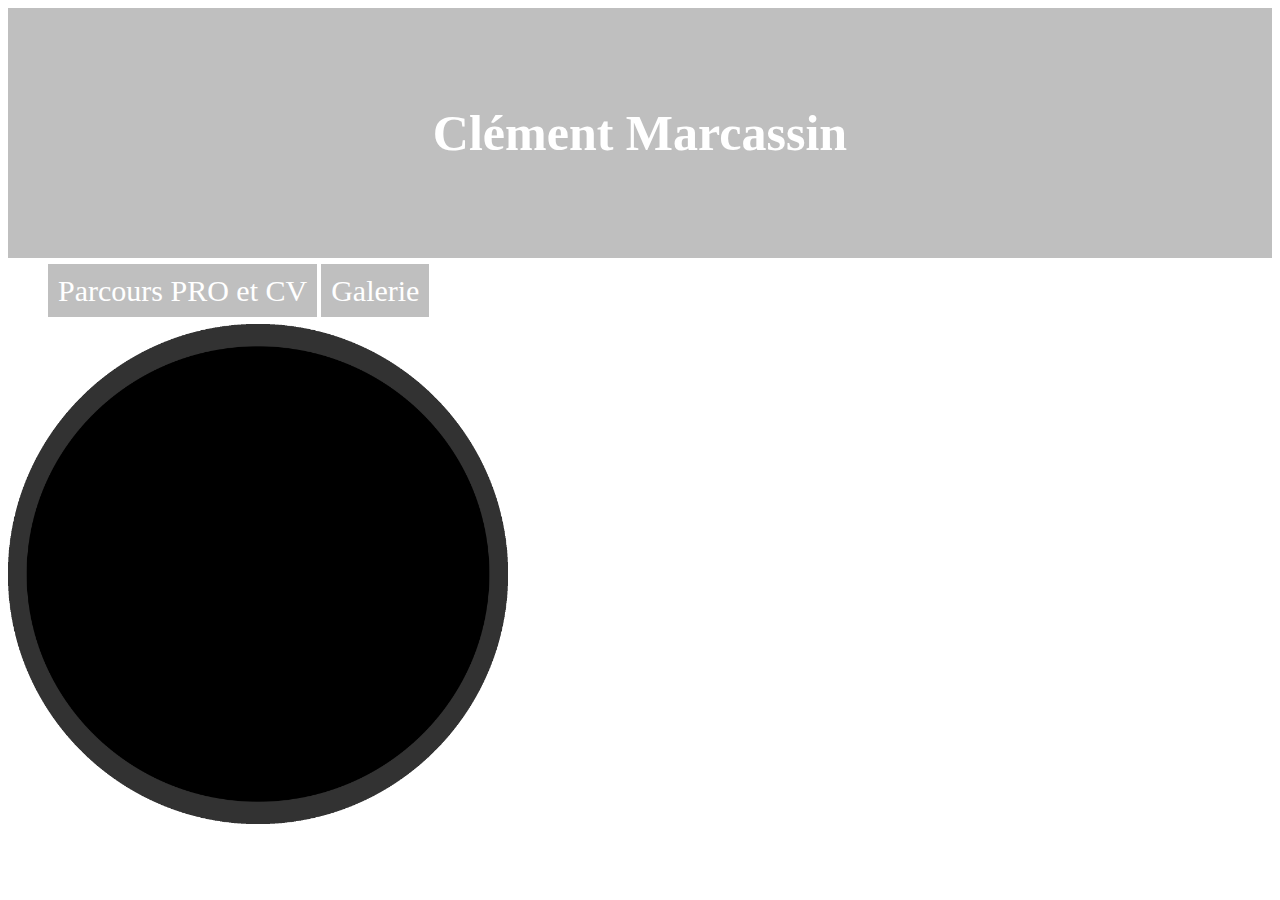
==== index.html @ 44ee0408 "Update index.html" ====
<!DOCTYPE html>

<html lang="fr">

<head>
    <meta charset="utf-8">
    <title>Page PRO de clément Marcassin</title>
    <link rel="stylesheet" href="css/deco.css">
</head>

<body>

    <header>
            Clément Marcassin
    </header>

    <nav class="menu-nav">
            <ul>
                <li class="bouton">
                    <a href="Parcours.html">
                        Parcours PRO et CV
                    </a>
                </li>
                <li class="bouton">
                    <a href="Galerie.html">
                        Galerie
                    </a>
                </li>
            </ul>
        </nav>
    <div id="case2" class="photo">
        <img classse="image1" src="image/Photo.png" alt=""
        height="500px"
        width="500px"
        
        />
    </div>
    <footer>
        
    </footer>
</body>
---- css/deco.css ----
nav.menu-nav ul li.bouton{
  display: inline-block;
  list-style-type: none;
}

nav.menu-nav ul li.bouton a{
  color: rgb(255, 255, 255);
  text-decoration: none;
  background-color: rgba(0, 0, 0, 0.250);
  padding: 10px;
  font-size: 30px;
}

nav.menu-nav ul li.bouton:hover a{
  color: rgb(255, 255, 255);
  background-color: rgba(0, 0, 0, 0.850);
  transition: 0.3s all;
}

header{
  background-color: hsla(0, 0%, 0%, 0.250);
  color: white;
  font-size: 50px;
  text-align: center;
  font-weight: bold;
  font-family: cursive;
  line-height: 250px;
}

body{
  background-color: rgb(255, 255, 255);
}
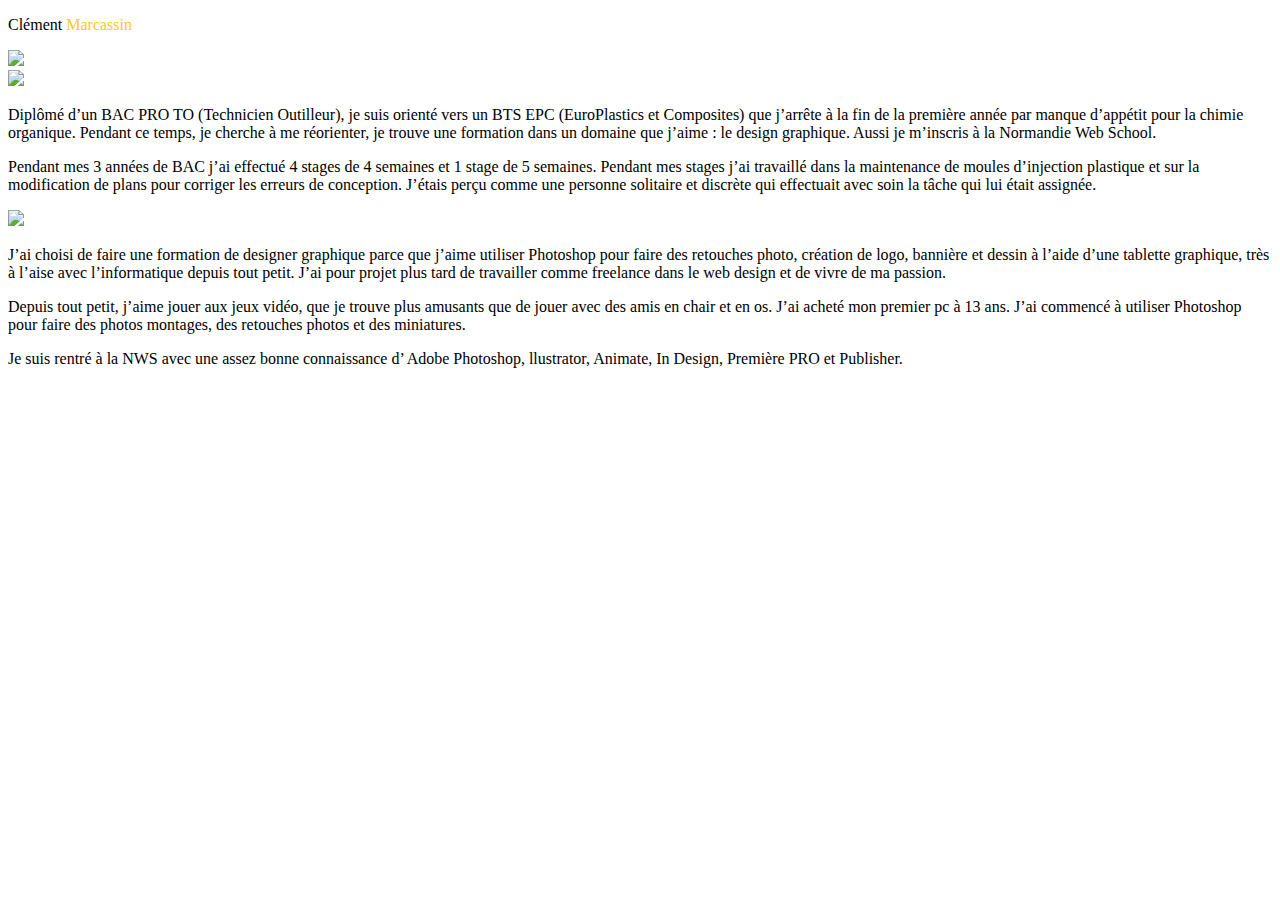
==== commit bf23e514: "sitev2" ====
--- a/index.html
+++ b/index.html
@@ -2,40 +2,37 @@
 
 <html lang="fr">
 
-<head>
-    <meta charset="utf-8">
-    <title>Page PRO de clément Marcassin</title>
-    <link rel="stylesheet" href="css/deco.css">
-</head>
+    <head>
+        <meta charset="utf-8">
+        <title>Clément Marcassin</title>
+        <link rel="stylesheet" href="css/grille.css">
+    </head>
+
+<header>
+    <div id="case1" class="Titre"><p>Clément <span style="color:rgb(255, 201, 23)">Marcassin</span></p>
+    </div>
+</header>
 
 <body>
+    <div id="case2" class="Image">
+        <img class="image1" src="image/clement.jpg"></div>
+    <div id="case3" class="Couleur"></div>
+    <div id="case4" class="Image">
+        <img class="image2" src="image/photo-1572867788330-16937bbf116e.jpg"></div>
+    <div id="case5" class="Texte"> <p>Diplômé d’un BAC PRO TO (Technicien Outilleur), je suis orienté vers un BTS EPC (EuroPlastics et Composites) que j’arrête à la fin de la première année par manque d’appétit pour la chimie organique. Pendant ce temps, je cherche à me réorienter, je trouve une formation dans un domaine que j’aime : le design graphique. Aussi je m’inscris à la Normandie Web School.</p>
 
-    <header>
-            Clément Marcassin
-    </header>
+        <p>Pendant mes 3 années de BAC j’ai effectué 4 stages de 4 semaines et 1 stage de 5 semaines. Pendant mes stages j’ai travaillé dans la maintenance de moules d’injection plastique et sur la modification de plans pour corriger les erreurs de conception.  J’étais perçu comme une personne solitaire et discrète qui effectuait avec soin la tâche qui lui était assignée.</p>
+        
+      </div>
+    <div id="case6" class="Couleur"></div>
+    <div id="case7" class="Image">
+        <img class="image3" src="image/photo-1572867642534-2cb3a2fb8e41.jpg"></div>
+    <div id="case8" class="Couleur"></div>
+    <div id="case9" class="Texte">
+        <p>J’ai choisi de faire une formation de designer graphique parce que j’aime utiliser Photoshop pour faire des retouches photo, création de logo, bannière et dessin à l’aide d’une tablette graphique, très à l’aise avec l’informatique depuis tout petit.
+            J’ai pour projet plus tard de travailler comme freelance dans le web design et de vivre de ma passion.</p>
 
-    <nav class="menu-nav">
-            <ul>
-                <li class="bouton">
-                    <a href="Parcours.html">
-                        Parcours PRO et CV
-                    </a>
-                </li>
-                <li class="bouton">
-                    <a href="Galerie.html">
-                        Galerie
-                    </a>
-                </li>
-            </ul>
-        </nav>
-    <div id="case2" class="photo">
-        <img classse="image1" src="image/Photo.png" alt=""
-        height="500px"
-        width="500px"
-        
-        />
+        <p>Depuis tout petit, j’aime jouer aux jeux vidéo, que je trouve plus amusants que de jouer avec des amis en chair et en os. J’ai acheté mon premier pc à 13 ans. J’ai commencé à utiliser Photoshop pour faire des photos montages, des retouches photos et des miniatures.</p>
+        <p>Je suis rentré à la NWS avec une assez bonne connaissance d’ Adobe Photoshop, llustrator, Animate, In Design, Première PRO et Publisher.</p>
     </div>
-    <footer>
-        
-    </footer>
 </body>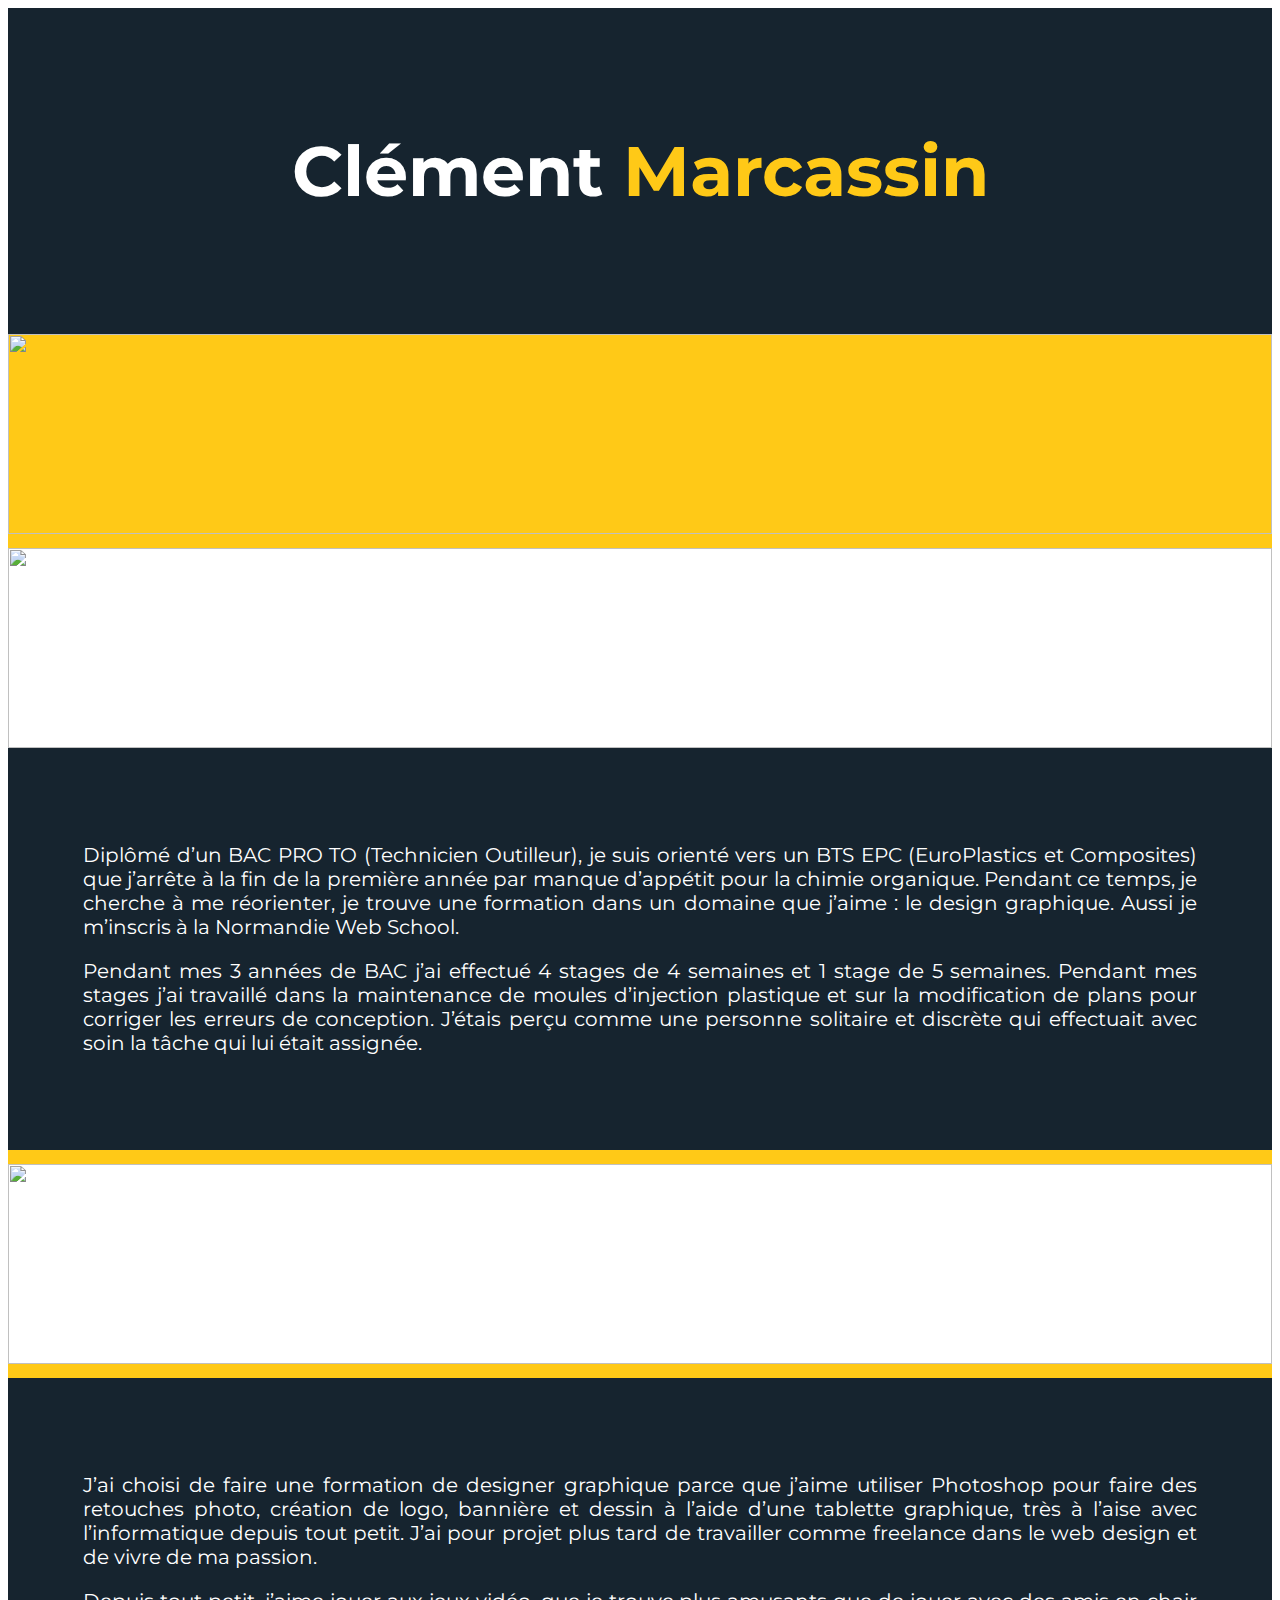
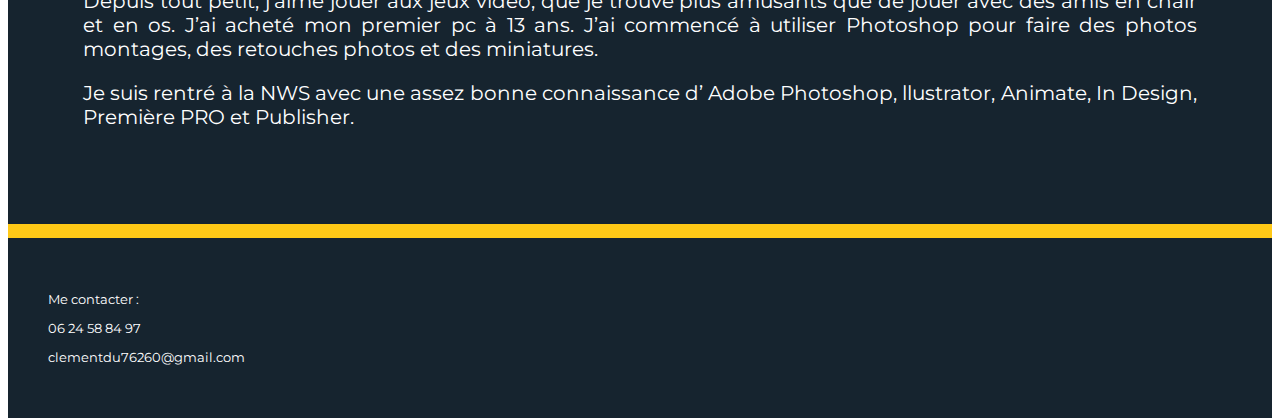
==== commit b0b8b1c5: "Ajout footer" ====
--- a/index.html
+++ b/index.html
@@ -16,18 +16,27 @@
 <body>
     <div id="case2" class="Image">
         <img class="image1" src="image/clement.jpg"></div>
+
     <div id="case3" class="Couleur"></div>
+
     <div id="case4" class="Image">
         <img class="image2" src="image/photo-1572867788330-16937bbf116e.jpg"></div>
-    <div id="case5" class="Texte"> <p>Diplômé d’un BAC PRO TO (Technicien Outilleur), je suis orienté vers un BTS EPC (EuroPlastics et Composites) que j’arrête à la fin de la première année par manque d’appétit pour la chimie organique. Pendant ce temps, je cherche à me réorienter, je trouve une formation dans un domaine que j’aime : le design graphique. Aussi je m’inscris à la Normandie Web School.</p>
 
-        <p>Pendant mes 3 années de BAC j’ai effectué 4 stages de 4 semaines et 1 stage de 5 semaines. Pendant mes stages j’ai travaillé dans la maintenance de moules d’injection plastique et sur la modification de plans pour corriger les erreurs de conception.  J’étais perçu comme une personne solitaire et discrète qui effectuait avec soin la tâche qui lui était assignée.</p>
-        
-      </div>
+    <div id="case5" class="Texte"> <p>Diplômé d’un BAC PRO TO (Technicien Outilleur), je suis orienté vers un BTS EPC (EuroPlastics et Composites) que j’arrête à la fin de la première année par manque d’appétit pour la chimie organique.
+         Pendant ce temps, je cherche à me réorienter, je trouve une formation dans un domaine que j’aime : le design graphique.
+          Aussi je m’inscris à la Normandie Web School.</p>
+
+        <p>Pendant mes 3 années de BAC j’ai effectué 4 stages de 4 semaines et 1 stage de 5 semaines.
+             Pendant mes stages j’ai travaillé dans la maintenance de moules d’injection plastique et sur la modification de plans pour corriger les erreurs de conception.
+               J’étais perçu comme une personne solitaire et discrète qui effectuait avec soin la tâche qui lui était assignée.</p></div>
+
     <div id="case6" class="Couleur"></div>
+
     <div id="case7" class="Image">
         <img class="image3" src="image/photo-1572867642534-2cb3a2fb8e41.jpg"></div>
+
     <div id="case8" class="Couleur"></div>
+
     <div id="case9" class="Texte">
         <p>J’ai choisi de faire une formation de designer graphique parce que j’aime utiliser Photoshop pour faire des retouches photo, création de logo, bannière et dessin à l’aide d’une tablette graphique, très à l’aise avec l’informatique depuis tout petit.
             J’ai pour projet plus tard de travailler comme freelance dans le web design et de vivre de ma passion.</p>
@@ -35,4 +44,15 @@
         <p>Depuis tout petit, j’aime jouer aux jeux vidéo, que je trouve plus amusants que de jouer avec des amis en chair et en os. J’ai acheté mon premier pc à 13 ans. J’ai commencé à utiliser Photoshop pour faire des photos montages, des retouches photos et des miniatures.</p>
         <p>Je suis rentré à la NWS avec une assez bonne connaissance d’ Adobe Photoshop, llustrator, Animate, In Design, Première PRO et Publisher.</p>
     </div>
-</body>+
+    <div id="case10" class="Couleur"></div>
+
+    <footer>
+        <p>Me contacter :</p>
+        <p>06 24 58 84 97</p>
+        <p>clementdu76260@gmail.com</p>
+    </footer>
+</body>
+</html>
+
+ --- a/css/grille.css
+++ b/css/grille.css
@@ -0,0 +1,69 @@
+@import url('https://fonts.googleapis.com/css?family=Montserrat&display=swap');
+
+html,body
+
+#grille{
+    display: grid;
+    grid-template-columns: 1fr;
+    grid-auto-rows: 100px;
+}
+
+div.Titre{
+    text-align: center;
+    color:rgb(255, 255, 255);
+    padding:50px;
+    background-color:#16242F;
+    font-size:70px ;
+    block-size: auto;   
+    font-family: 'Montserrat';
+    font-weight: bold;
+}
+
+div.Texte{
+    text-align: justify;
+    color:rgb(255, 255, 255);
+    padding:75px;
+    background-color:#16242F;
+    font-size:20px ;
+    block-size: auto;
+    font-family: 'Montserrat';
+}
+
+div.Image{
+    block-size: 200px;
+}
+
+div.Couleur{
+    text-align: center;
+    color:rgb(0, 26, 51);
+    padding:7px;
+    background-color:rgb(255, 201, 23);
+    block-size: auto;
+}
+
+.image1{
+    width: 100%;
+    height: 100%;
+    background-color:rgb(255, 201, 23);
+
+}
+
+.image2{
+    width: 100%;
+    height: 100%;
+}
+
+.image3{
+    width: 100%;
+    height: 100%;
+}
+
+footer{
+    text-align: justify;
+    color:rgb(255, 255, 255);
+    padding:40px;
+    background-color:#16242F;
+    font-size:13px ;
+    block-size: auto;
+    font-family: 'Montserrat';
+}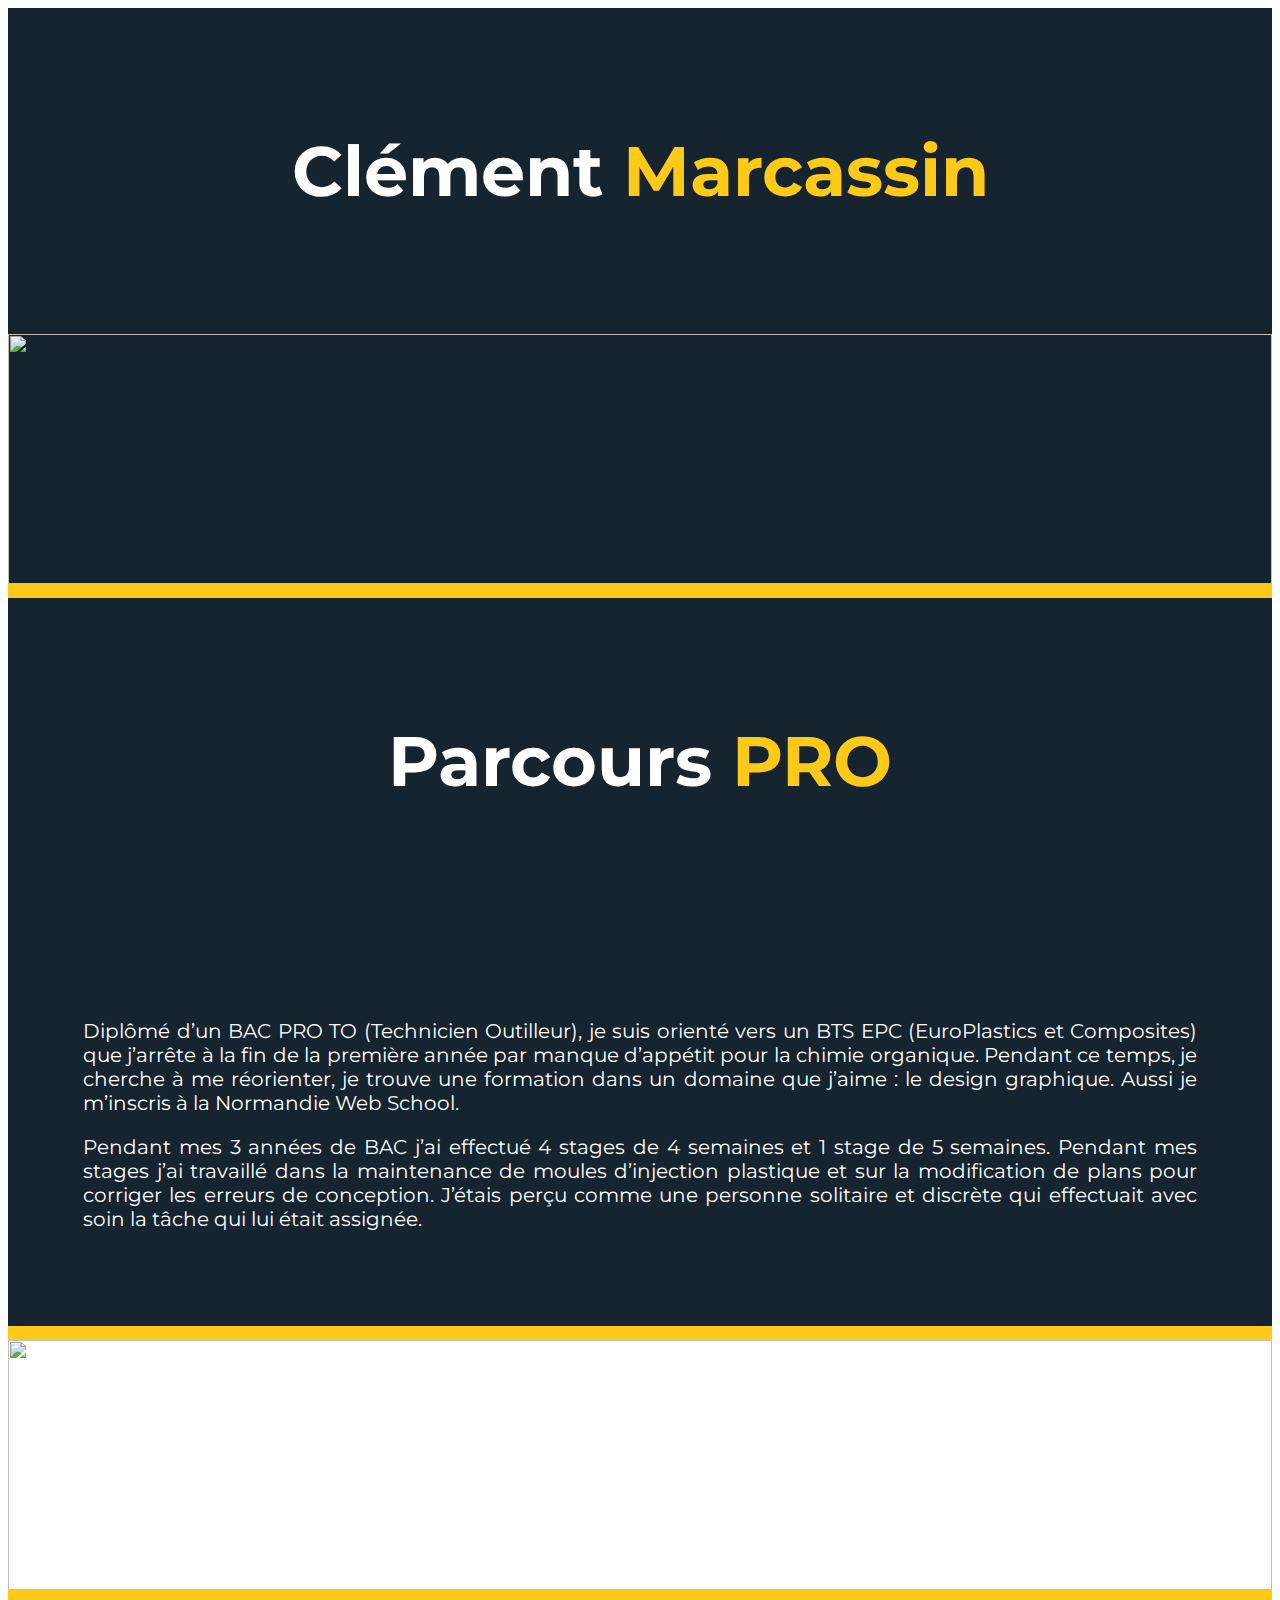
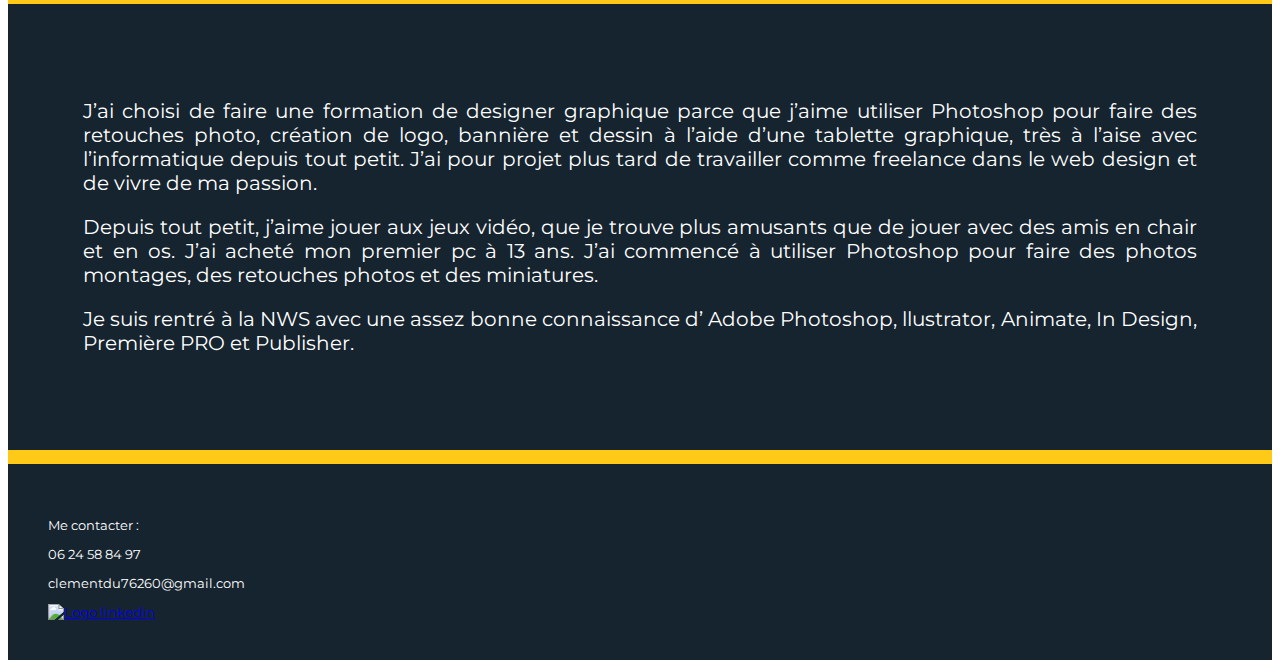
==== commit bb58815a: "Update index.html" ====
--- a/index.html
+++ b/index.html
@@ -8,19 +8,23 @@
         <link rel="stylesheet" href="css/grille.css">
     </head>
 
-<header>
-    <div id="case1" class="Titre"><p>Clément <span style="color:rgb(255, 201, 23)">Marcassin</span></p>
-    </div>
-</header>
+<body>
 
-<body>
+    <div id="global">
+   
+    <header>
+        <div id="case1" class="Titre"><p>Clément <span style="color:rgb(255, 201, 23)">Marcassin</span></p>
+        </div>
+    </header>
+
     <div id="case2" class="Image">
-        <img class="image1" src="image/clement.jpg"></div>
+        <img class="image1" src="image/photo.jpg"></div>
 
     <div id="case3" class="Couleur"></div>
 
-    <div id="case4" class="Image">
-        <img class="image2" src="image/photo-1572867788330-16937bbf116e.jpg"></div>
+    <div id="case4" class="Titre">
+        <p>Parcours <span style="color:rgb(255, 201, 23)">PRO</span></p>
+    </div>
 
     <div id="case5" class="Texte"> <p>Diplômé d’un BAC PRO TO (Technicien Outilleur), je suis orienté vers un BTS EPC (EuroPlastics et Composites) que j’arrête à la fin de la première année par manque d’appétit pour la chimie organique.
          Pendant ce temps, je cherche à me réorienter, je trouve une formation dans un domaine que j’aime : le design graphique.
@@ -33,7 +37,7 @@
     <div id="case6" class="Couleur"></div>
 
     <div id="case7" class="Image">
-        <img class="image3" src="image/photo-1572867642534-2cb3a2fb8e41.jpg"></div>
+        <img class="image3" src="image/bannière.png"></div>
 
     <div id="case8" class="Couleur"></div>
 
@@ -51,7 +55,12 @@
         <p>Me contacter :</p>
         <p>06 24 58 84 97</p>
         <p>clementdu76260@gmail.com</p>
+        
+        <a href="ton_lien_ici.html">
+            <img class="image" src="image/logolk.png" alt="Logo linkedin" />
+          </a>
     </footer>
+    </div>
 </body>
 </html>
 
--- a/css/grille.css
+++ b/css/grille.css
@@ -30,7 +30,7 @@
 }
 
 div.Image{
-    block-size: 200px;
+    block-size: 250px;
 }
 
 div.Couleur{
@@ -44,8 +44,7 @@
 .image1{
     width: 100%;
     height: 100%;
-    background-color:rgb(255, 201, 23);
-
+    background-color:#16242F;
 }
 
 .image2{
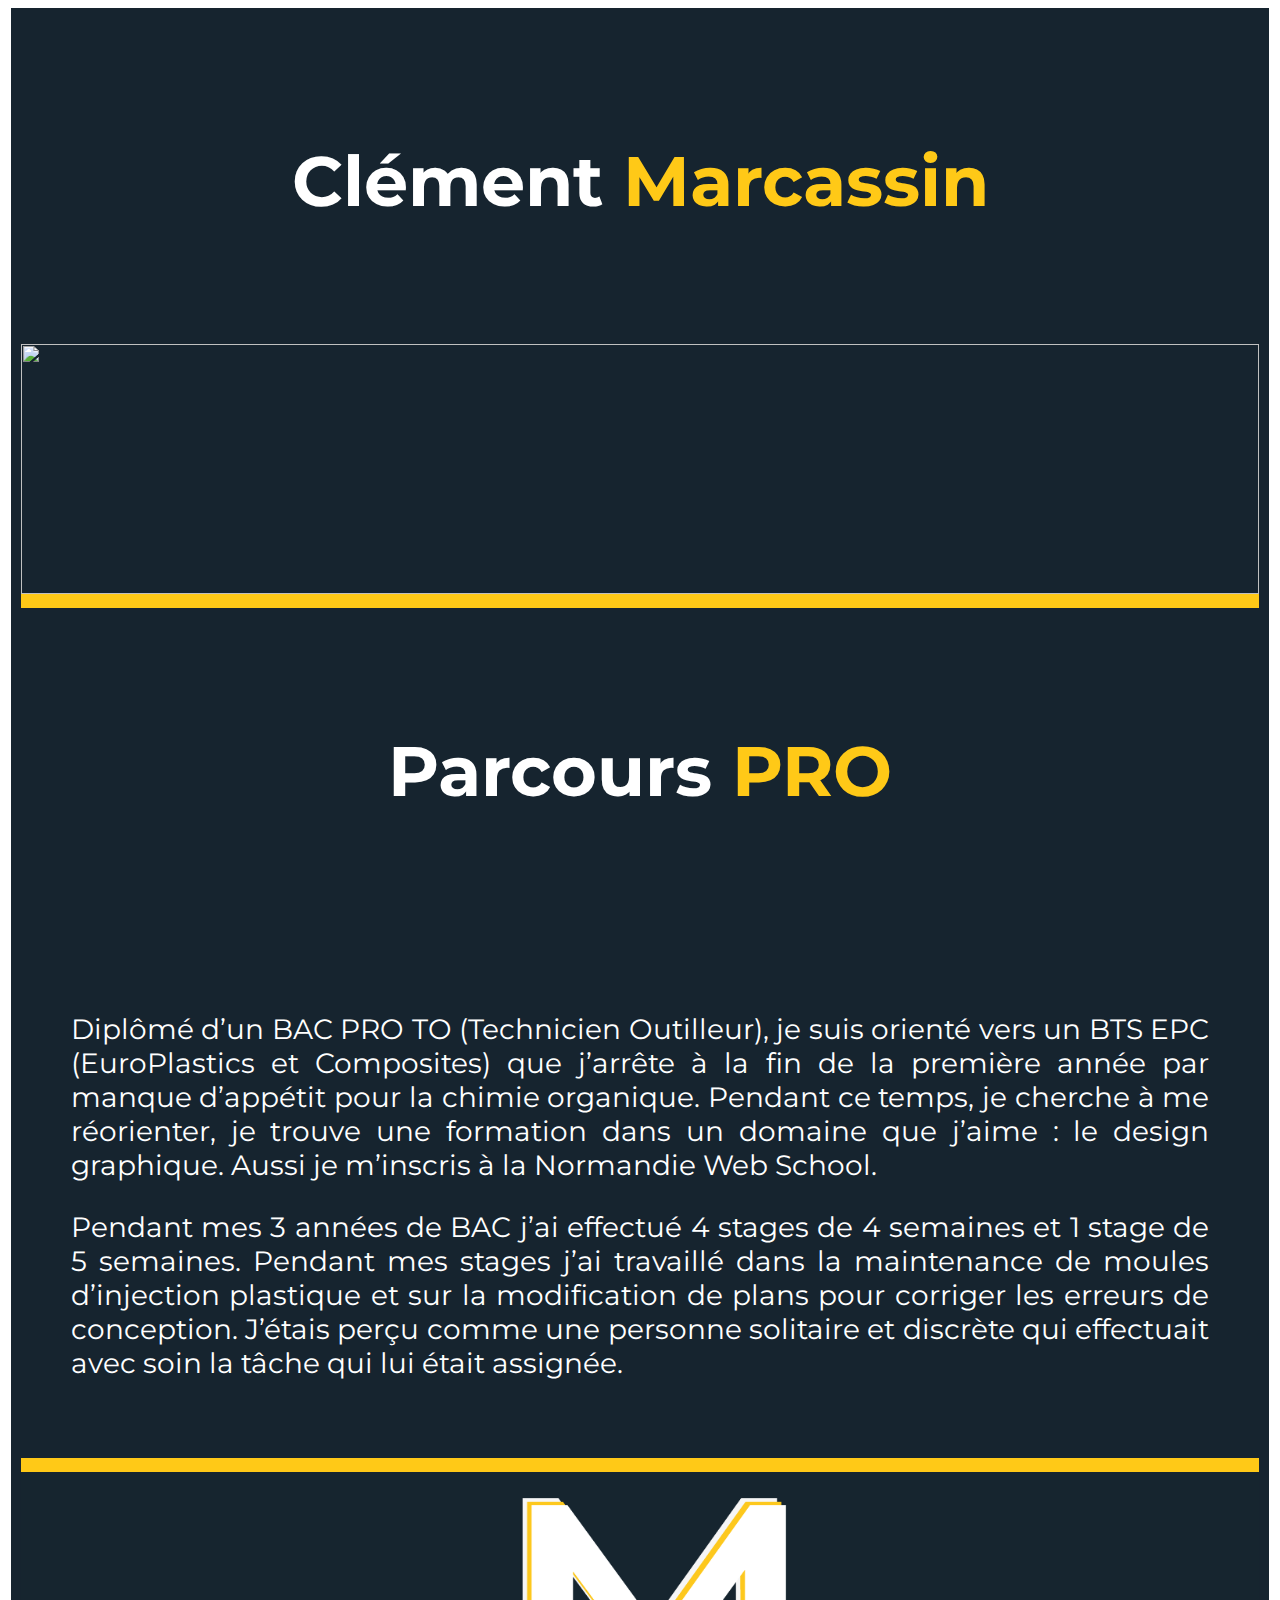
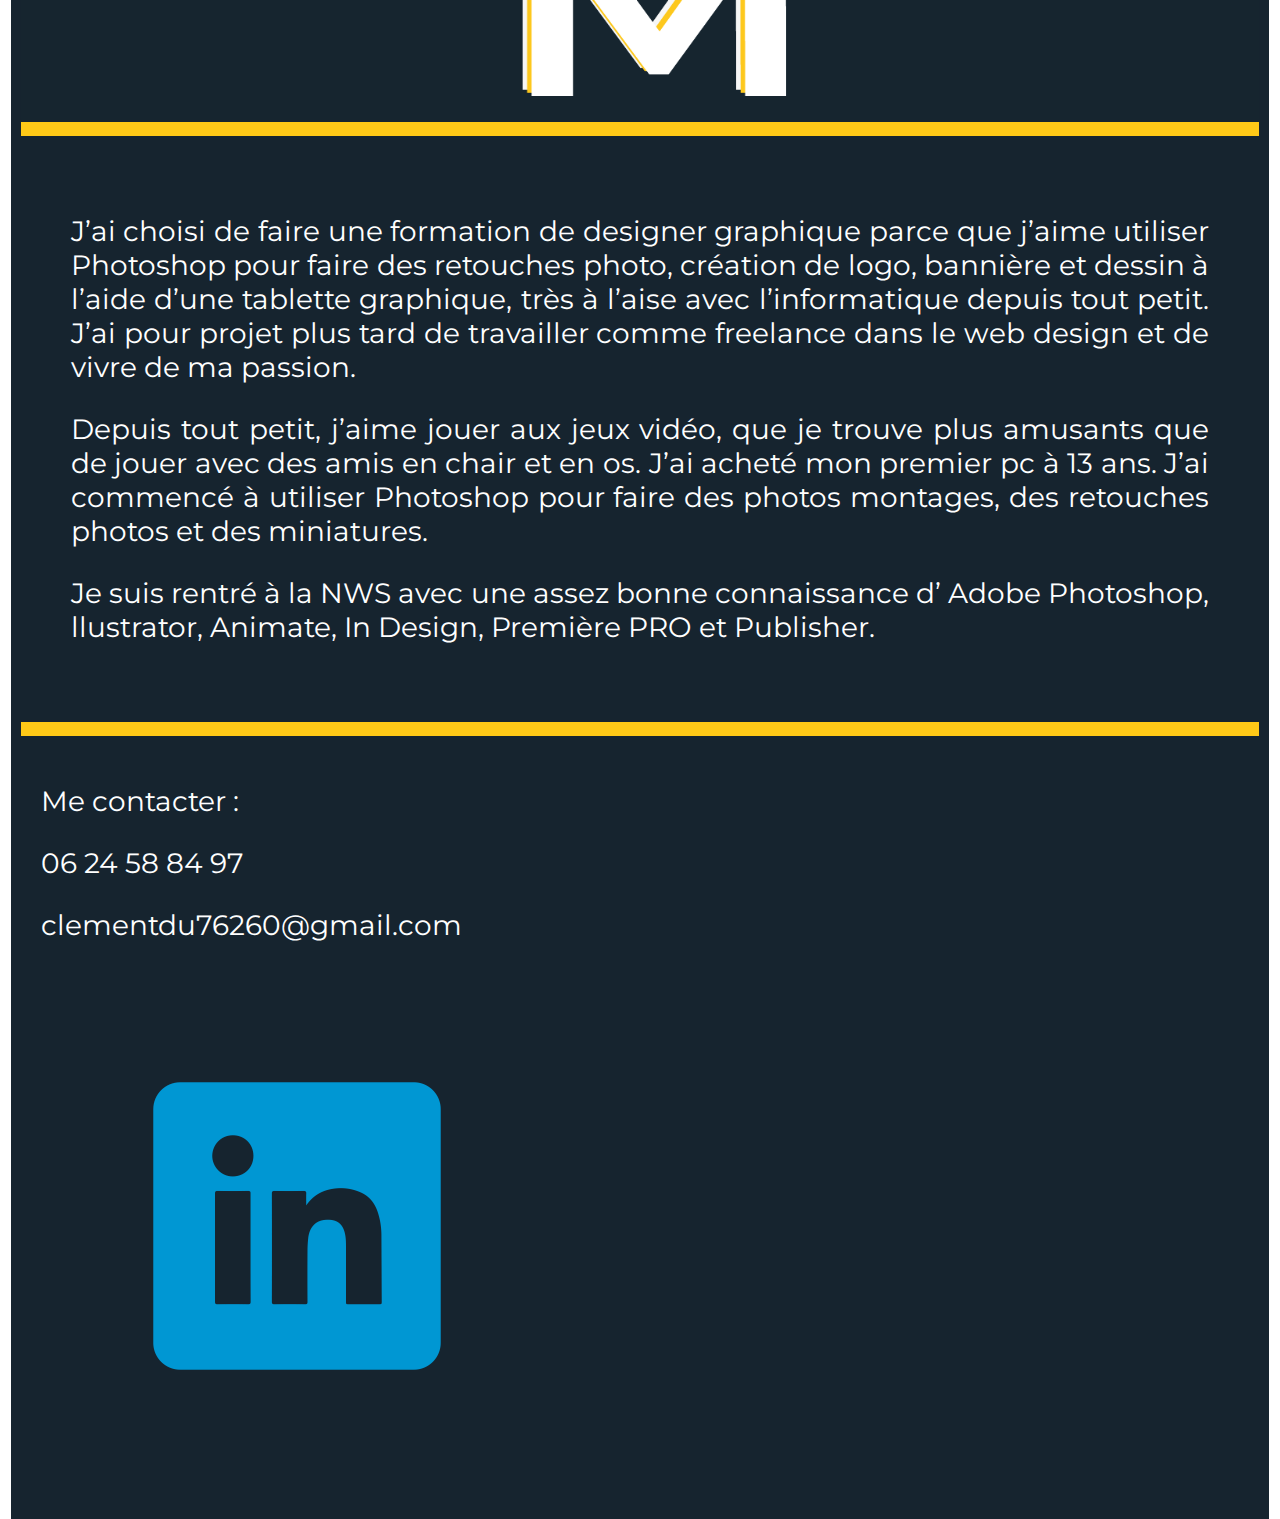
==== commit e3e9f0a7: "Update index.html" ====
--- a/index.html
+++ b/index.html
@@ -56,7 +56,7 @@
         <p>06 24 58 84 97</p>
         <p>clementdu76260@gmail.com</p>
         
-        <a href="ton_lien_ici.html">
+        <a href="https://www.linkedin.com/in/cl%C3%A9ment-marcassin-750b44196/">
             <img class="image" src="image/logolk.png" alt="Logo linkedin" />
           </a>
     </footer>
--- a/css/grille.css
+++ b/css/grille.css
@@ -6,6 +6,17 @@
     display: grid;
     grid-template-columns: 1fr;
     grid-auto-rows: 100px;
+}
+
+#global{
+    width :98% ;
+    margin :auto ;
+    padding :10px ;
+    background :#16242F;
+}
+
+header{
+    width: 100%;
 }
 
 div.Titre{
@@ -22,9 +33,9 @@
 div.Texte{
     text-align: justify;
     color:rgb(255, 255, 255);
-    padding:75px;
+    padding:50px;
     background-color:#16242F;
-    font-size:20px ;
+    font-size:175% ;
     block-size: auto;
     font-family: 'Montserrat';
 }
@@ -60,9 +71,14 @@
 footer{
     text-align: justify;
     color:rgb(255, 255, 255);
-    padding:40px;
+    padding:20px;
     background-color:#16242F;
-    font-size:13px ;
+    font-size:175%;
     block-size: auto;
     font-family: 'Montserrat';
+}
+
+.logolk{
+    width: 100px;
+    height: 100px;
 }